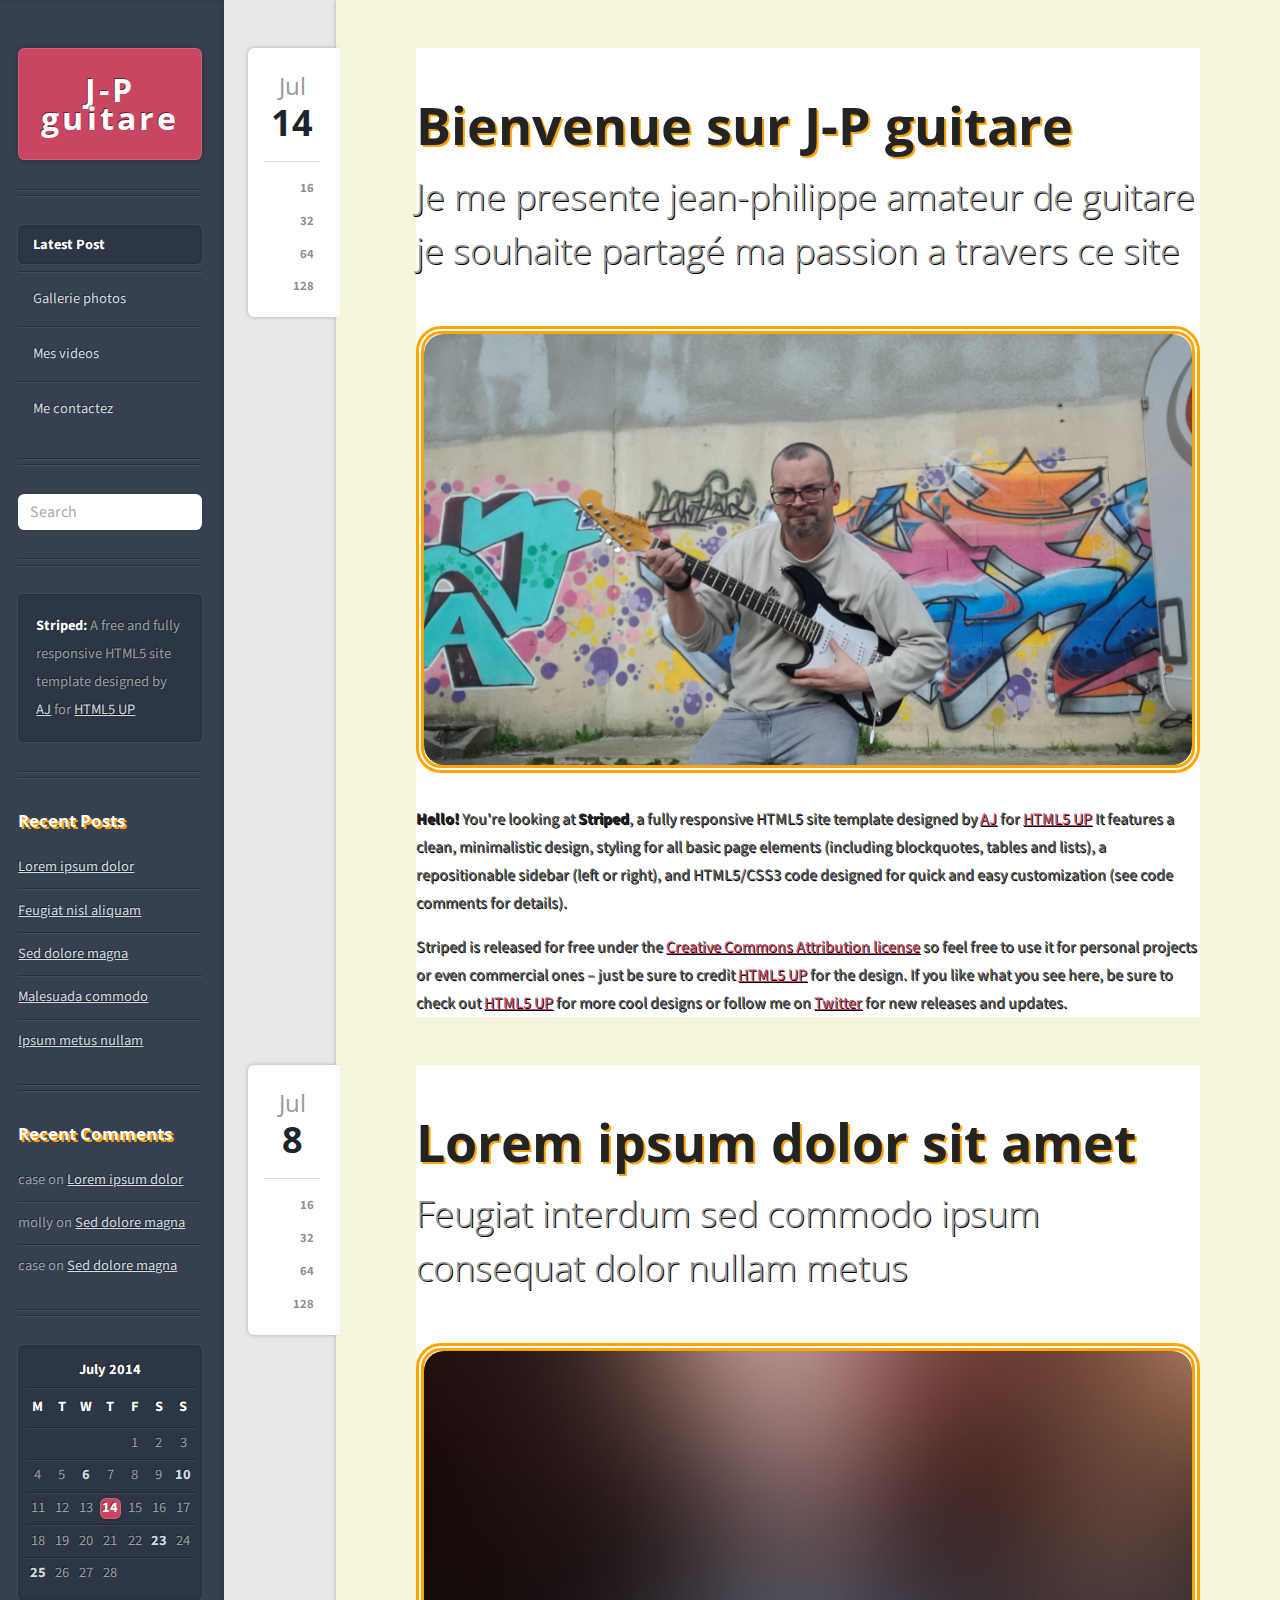
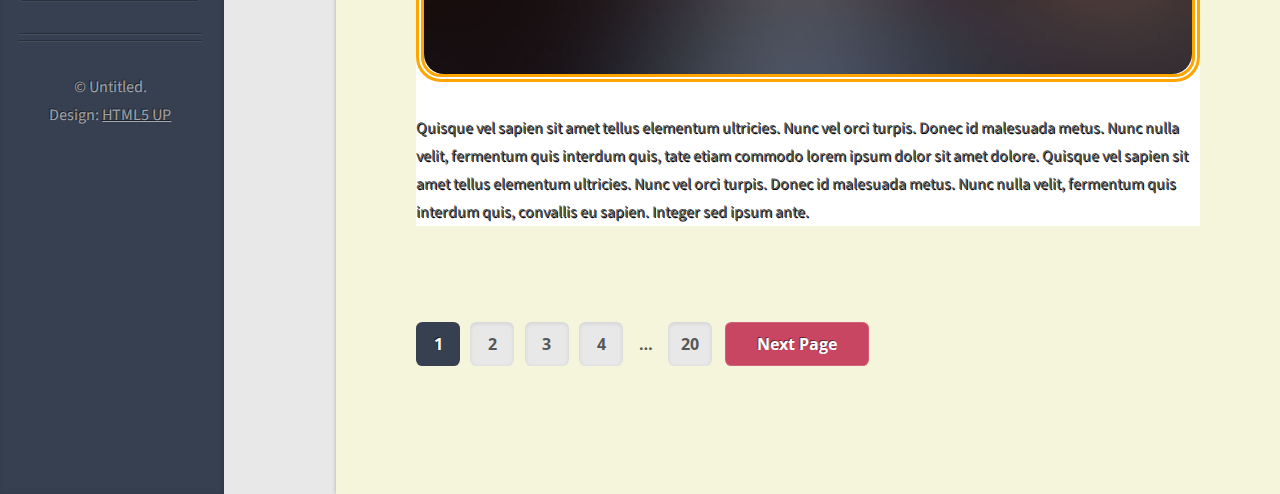
==== index.html @ c9037656 "Add files via upload" ====
<!DOCTYPE HTML>
<!--
	Striped by HTML5 UP
	html5up.net | @ajlkn
	Free for personal and commercial use under the CCA 3.0 license (html5up.net/license)
-->
<html>
	<head>
		<title>-acceuil- J-P guitare</title>
		<meta charset="utf-8" />
		<meta name="viewport" content="width=device-width, initial-scale=1, user-scalable=no" />
		<link rel="stylesheet" href="index_assets_css_main.css" />
	</head>
	<body class="is-preload">

		<!-- Content -->
			<div id="content">
				<div class="inner">

					<!-- Post -->
						<article class="box post post-excerpt">
							<header>
								<!--
									Note: Titles and subtitles will wrap automatically when necessary, so don't worry
									if they get too long. You can also remove the <p> entirely if you don't
									need a subtitle.
								-->
								<h2><a href="#">Bienvenue sur J-P guitare</a></h2>
								<p>Je me presente jean-philippe amateur de guitare<br> je souhaite partagé ma passion a travers ce site</p>
							</header>
							<div class="info">
								<!--
									Note: The date should be formatted exactly as it's shown below. In particular, the
									"least significant" characters of the month should be encapsulated in a <span>
									element to denote what gets dropped in 1200px mode (eg. the "uary" in "January").
									Oh, and if you don't need a date for a particular page or post you can simply delete
									the entire "date" element.

								-->
								<span class="date"><span class="month">Jul<span>y</span></span> <span class="day">14</span><span class="year">, 2014</span></span>
								<!--
									Note: You can change the number of list items in "stats" to whatever you want.
								-->
								<ul class="stats">
									<li><a href="#" class="icon fa-comment">16</a></li>
									<li><a href="#" class="icon fa-heart">32</a></li>
									<li><a href="#" class="icon brands fa-twitter">64</a></li>
									<li><a href="#" class="icon brands fa-facebook-f">128</a></li>
								</ul>
							</div>
							<a href="#" class="image featured"><img src="index_images_pic01.jpg" alt="" /></a>
							<p>
								<strong>Hello!</strong> You're looking at <strong>Striped</strong>, a fully responsive HTML5 site template designed by <a href="http://twitter.com/ajlkn">AJ</a>
								for <a href="http://html5up.net">HTML5 UP</a> It features a clean, minimalistic design, styling for all basic page elements (including blockquotes, tables and lists), a
								repositionable sidebar (left or right), and HTML5/CSS3 code designed for quick and easy customization (see code comments for details).
							</p>
							<p>
								Striped is released for free under the <a href="http://html5up.net/license">Creative Commons Attribution license</a> so feel free to use it for personal projects
								or even commercial ones &ndash; just be sure to credit <a href="http://html5up.net">HTML5 UP</a> for the design. If you like what you see here, be sure to check out
								<a href="http://html5up.net">HTML5 UP</a> for more cool designs or follow me on <a href="http://twitter.com/ajlkn">Twitter</a> for new releases and updates.
							</p>
						</article>

					<!-- Post -->
						<article class="box post post-excerpt">
							<header>
								<h2><a href="#">Lorem ipsum dolor sit amet</a></h2>
								<p>Feugiat interdum sed commodo ipsum consequat dolor nullam metus</p>
							</header>
							<div class="info">
								<span class="date"><span class="month">Jul<span>y</span></span> <span class="day">8</span><span class="year">, 2014</span></span>
								<ul class="stats">
									<li><a href="#" class="icon fa-comment">16</a></li>
									<li><a href="#" class="icon fa-heart">32</a></li>
									<li><a href="#" class="icon brands fa-twitter">64</a></li>
									<li><a href="#" class="icon brands fa-facebook-f">128</a></li>
								</ul>
							</div>
							<a href="#" class="image featured"><img src="index_images_pic02.jpg" alt="" /></a>
							<p>
								Quisque vel sapien sit amet tellus elementum ultricies. Nunc vel orci turpis. Donec id malesuada metus.
								Nunc nulla velit, fermentum quis interdum quis, tate etiam commodo lorem ipsum dolor sit amet dolore.
								Quisque vel sapien sit amet tellus elementum ultricies. Nunc vel orci turpis. Donec id malesuada metus.
								Nunc nulla velit, fermentum quis interdum quis, convallis eu sapien. Integer sed ipsum ante.
							</p>
						</article>

					<!-- Pagination -->
						<div class="pagination">
							<!--<a href="#" class="button previous">Previous Page</a>-->
							<div class="pages">
								<a href="#" class="active">1</a>
								<a href="#">2</a>
								<a href="#">3</a>
								<a href="#">4</a>
								<span>&hellip;</span>
								<a href="#">20</a>
							</div>
							<a href="#" class="button next">Next Page</a>
						</div>

				</div>
			</div>

		<!-- Sidebar -->
			<div id="sidebar">

				<!-- Logo -->
					<h1 id="logo"><a href="#">J-P guitare</a></h1>

				<!-- Nav -->
					<nav id="nav">
						<ul>
							<li class="current"><a href="#">Latest Post</a></li>
							<li><a href="gallerie.html">Gallerie photos</a></li>
							<li><a href="#">Mes videos</a></li>
							<li><a href="#">Me contactez</a></li>
						</ul>
					</nav>

				<!-- Search -->
					<section class="box search">
						<form method="post" action="#">
							<input type="text" class="text" name="search" placeholder="Search" />
						</form>
					</section>

				<!-- Text -->
					<section class="box text-style1">
						<div class="inner">
							<p>
								<strong>Striped:</strong> A free and fully responsive HTML5 site
								template designed by <a href="http://twitter.com/ajlkn">AJ</a> for <a href="http://html5up.net/">HTML5 UP</a>
							</p>
						</div>
					</section>

				<!-- Recent Posts -->
					<section class="box recent-posts">
						<header>
							<h2>Recent Posts</h2>
						</header>
						<ul>
							<li><a href="#">Lorem ipsum dolor</a></li>
							<li><a href="#">Feugiat nisl aliquam</a></li>
							<li><a href="#">Sed dolore magna</a></li>
							<li><a href="#">Malesuada commodo</a></li>
							<li><a href="#">Ipsum metus nullam</a></li>
						</ul>
					</section>

				<!-- Recent Comments -->
					<section class="box recent-comments">
						<header>
							<h2>Recent Comments</h2>
						</header>
						<ul>
							<li>case on <a href="#">Lorem ipsum dolor</a></li>
							<li>molly on <a href="#">Sed dolore magna</a></li>
							<li>case on <a href="#">Sed dolore magna</a></li>
						</ul>
					</section>

				<!-- Calendar -->
					<section class="box calendar">
						<div class="inner">
							<table>
								<caption>July 2014</caption>
								<thead>
									<tr>
										<th scope="col" title="Monday">M</th>
										<th scope="col" title="Tuesday">T</th>
										<th scope="col" title="Wednesday">W</th>
										<th scope="col" title="Thursday">T</th>
										<th scope="col" title="Friday">F</th>
										<th scope="col" title="Saturday">S</th>
										<th scope="col" title="Sunday">S</th>
									</tr>
								</thead>
								<tbody>
									<tr>
										<td colspan="4" class="pad"><span>&nbsp;</span></td>
										<td><span>1</span></td>
										<td><span>2</span></td>
										<td><span>3</span></td>
									</tr>
									<tr>
										<td><span>4</span></td>
										<td><span>5</span></td>
										<td><a href="#">6</a></td>
										<td><span>7</span></td>
										<td><span>8</span></td>
										<td><span>9</span></td>
										<td><a href="#">10</a></td>
									</tr>
									<tr>
										<td><span>11</span></td>
										<td><span>12</span></td>
										<td><span>13</span></td>
										<td class="today"><a href="#">14</a></td>
										<td><span>15</span></td>
										<td><span>16</span></td>
										<td><span>17</span></td>
									</tr>
									<tr>
										<td><span>18</span></td>
										<td><span>19</span></td>
										<td><span>20</span></td>
										<td><span>21</span></td>
										<td><span>22</span></td>
										<td><a href="#">23</a></td>
										<td><span>24</span></td>
									</tr>
									<tr>
										<td><a href="#">25</a></td>
										<td><span>26</span></td>
										<td><span>27</span></td>
										<td><span>28</span></td>
										<td class="pad" colspan="3"><span>&nbsp;</span></td>
									</tr>
								</tbody>
							</table>
						</div>
					</section>

				<!-- Copyright -->
					<ul id="copyright">
						<li>&copy; Untitled.</li><li>Design: <a href="http://html5up.net">HTML5 UP</a></li>
					</ul>

			</div>

		<!-- Scripts -->
			<script src="index_assets_js_jquery.min.js"></script>
			<script src="index_assets_js_browser.min.js"></script>
			<script src="index_assets_js_breakpoints.min.js"></script>
			<script src="index_assets_js_util.js"></script>
			<script src="index_assets_js_main.js"></script>

	</body>
</html>
---- index_assets_css_main.css ----
@import url("fontawesome-all.min.css");
@import url("https://fonts.googleapis.com/css?family=Source+Sans+Pro:400,400italic,700|Open+Sans+Condensed:300,700");

/*
	Striped by HTML5 UP
	html5up.net | @ajlkn
	Free for personal and commercial use under the CCA 3.0 license (html5up.net/license)
*/

html, body, div, span, applet, object,
iframe, h1, h2, h3, h4, h5, h6, p, blockquote,
pre, a, abbr, acronym, address, big, cite,
code, del, dfn, em, img, ins, kbd, q, s, samp,
small, strike, strong, sub, sup, tt, var, b,
u, i, center, dl, dt, dd, ol, ul, li, fieldset,
form, label, legend, table, caption, tbody,
tfoot, thead, tr, th, td, article, aside,
canvas, details, embed, figure, figcaption,
footer, header, hgroup, menu, nav, output, ruby,
section, summary, time, mark, audio, video {
	margin: 0;
	padding: 0;
	border: 0;
	font-size: 100%;
	font: inherit;
	vertical-align: baseline;}

article, aside, details, figcaption, figure,
footer, header, hgroup, menu, nav, section {
	display: block;}

body {
	line-height: 1;
}

ol, ul {
	list-style: none;
}

blockquote, q {
	quotes: none;
}

	blockquote:before, blockquote:after, q:before, q:after {
		content: '';
		content: none;
	}

table {
	border-collapse: collapse;
	border-spacing: 0;
}

body {
	-webkit-text-size-adjust: none;
}

mark {
	background-color: transparent;
	color: inherit;
}

input::-moz-focus-inner {
	border: 0;
	padding: 0;
}

input, select, textarea {
	-moz-appearance: none;
	-webkit-appearance: none;
	-ms-appearance: none;
	appearance: none;
}

/* Basic */

	html {
		box-sizing: border-box;
	}

	*, *:before, *:after {
		box-sizing: inherit;
	}

	body {
		background-color: #e8e8e8;
		background-image: url("images/bg02.png");
		display: -moz-flex;
		display: -webkit-flex;
		display: -ms-flex;
		display: flex;
	}

		body.is-preload *, body.is-preload *:before, body.is-preload *:after {
			-moz-animation: none !important;
			-webkit-animation: none !important;
			-ms-animation: none !important;
			animation: none !important;
			-moz-transition: none !important;
			-webkit-transition: none !important;
			-ms-transition: none !important;
			transition: none !important;
		}

	body, input, textarea, select {
		font-family: 'Source Sans Pro', sans-serif;
		font-weight: 400;
		color: #565656;
	}

	a {
		color: #c94663;
	}

	strong, b {
		font-weight: 700;
		color: #232323;
	}

	h2, h3, h4, h5, h6 {
		font-family: 'Open Sans Condensed', sans-serif;
		font-weight: 700;
		color: #232323;
		text-shadow: 2px 2px 0 orange;
	}

	h2 a, h4 a, h5 a, h6 a {
		text-decoration: none;
		color: inherit;
	}

	blockquote {
		border-left: solid 5px #ddd;
		padding: 1em 0 1em 2em;
		font-style: italic;
	}

	em, i {
		font-style: italic;
	}

	hr {
		border: 0;
		border-top: solid 1px #ddd;
		padding: 1.5em 0 0 0;
		margin: 1.75em 0 0 0;
	}

	sub {
		position: relative;
		top: 0.5em;
		font-size: 0.8em;
	}

	sup {
		position: relative;
		top: -0.5em;
		font-size: 0.8em;
	}

	br.clear {
		clear: both;
	}

	p, ul, ol, dl {
		margin-bottom: 1em;
	}

/* Row */

	.row {
		display: flex;
		flex-wrap: wrap;
		box-sizing: border-box;
		align-items: stretch;
	}

		.row > * {
			box-sizing: border-box;
		}

		.row.gtr-uniform > * > :last-child {
			margin-bottom: 0;
		}

		.row.aln-left {
			justify-content: flex-start;
		}

		.row.aln-center {
			justify-content: center;
		}

		.row.aln-right {
			justify-content: flex-end;
		}

		.row.aln-top {
			align-items: flex-start;
		}

		.row.aln-middle {
			align-items: center;
		}

		.row.aln-bottom {
			align-items: flex-end;
		}

		.row > .imp {
			order: -1;
		}

		.row > .col-1 {
			width: 8.33333%;
		}

		.row > .off-1 {
			margin-left: 8.33333%;
		}

		.row > .col-2 {
			width: 16.66667%;
		}

		.row > .off-2 {
			margin-left: 16.66667%;
		}

		.row > .col-3 {
			width: 25%;
		}

		.row > .off-3 {
			margin-left: 25%;
		}

		.row > .col-4 {
			width: 33.33333%;
		}

		.row > .off-4 {
			margin-left: 33.33333%;
		}

		.row > .col-5 {
			width: 41.66667%;
		}

		.row > .off-5 {
			margin-left: 41.66667%;
		}

		.row > .col-6 {
			width: 50%;
		}

		.row > .off-6 {
			margin-left: 50%;
		}

		.row > .col-7 {
			width: 58.33333%;
		}

		.row > .off-7 {
			margin-left: 58.33333%;
		}

		.row > .col-8 {
			width: 66.66667%;
		}

		.row > .off-8 {
			margin-left: 66.66667%;
		}

		.row > .col-9 {
			width: 75%;
		}

		.row > .off-9 {
			margin-left: 75%;
		}

		.row > .col-10 {
			width: 83.33333%;
		}

		.row > .off-10 {
			margin-left: 83.33333%;
		}

		.row > .col-11 {
			width: 91.66667%;
		}

		.row > .off-11 {
			margin-left: 91.66667%;
		}

		.row > .col-12 {
			width: 100%;
		}

		.row > .off-12 {
			margin-left: 100%;
		}

		.row.gtr-0 {
			margin-top: 0px;
			margin-left: 0px;
		}

			.row.gtr-0 > * {
				padding: 0px 0 0 0px;
			}

			.row.gtr-0.gtr-uniform {
				margin-top: 0px;
			}

				.row.gtr-0.gtr-uniform > * {
					padding-top: 0px;
				}

		.row.gtr-25 {
			margin-top: -12.5px;
			margin-left: -12.5px;
		}

			.row.gtr-25 > * {
				padding: 12.5px 0 0 12.5px;
			}

			.row.gtr-25.gtr-uniform {
				margin-top: -12.5px;
			}

				.row.gtr-25.gtr-uniform > * {
					padding-top: 12.5px;
				}

		.row.gtr-50 {
			margin-top: -25px;
			margin-left: -25px;
		}

			.row.gtr-50 > * {
				padding: 25px 0 0 25px;
			}

			.row.gtr-50.gtr-uniform {
				margin-top: -25px;
			}

				.row.gtr-50.gtr-uniform > * {
					padding-top: 25px;
				}

		.row {
			margin-top: -50px;
			margin-left: -50px;
		}

			.row > * {
				padding: 50px 0 0 50px;
			}

			.row.gtr-uniform {
				margin-top: -50px;
			}

				.row.gtr-uniform > * {
					padding-top: 50px;
				}

		.row.gtr-150 {
			margin-top: -75px;
			margin-left: -75px;
		}

			.row.gtr-150 > * {
				padding: 75px 0 0 75px;
			}

			.row.gtr-150.gtr-uniform {
				margin-top: -75px;
			}

				.row.gtr-150.gtr-uniform > * {
					padding-top: 75px;
				}

		.row.gtr-200 {
			margin-top: -100px;
			margin-left: -100px;
		}

			.row.gtr-200 > * {
				padding: 100px 0 0 100px;
			}

			.row.gtr-200.gtr-uniform {
				margin-top: -100px;
			}

				.row.gtr-200.gtr-uniform > * {
					padding-top: 100px;
				}

		@media screen and (min-width: 737px) {

			.row {
				display: flex;
				flex-wrap: wrap;
				box-sizing: border-box;
				align-items: stretch;
			}

				.row > * {
					box-sizing: border-box;
				}

				.row.gtr-uniform > * > :last-child {
					margin-bottom: 0;
				}

				.row.aln-left {
					justify-content: flex-start;
				}

				.row.aln-center {
					justify-content: center;
				}

				.row.aln-right {
					justify-content: flex-end;
				}

				.row.aln-top {
					align-items: flex-start;
				}

				.row.aln-middle {
					align-items: center;
				}

				.row.aln-bottom {
					align-items: flex-end;
				}

				.row > .imp-desktop {
					order: -1;
				}

				.row > .col-1-desktop {
					width: 8.33333%;
				}

				.row > .off-1-desktop {
					margin-left: 8.33333%;
				}

				.row > .col-2-desktop {
					width: 16.66667%;
				}

				.row > .off-2-desktop {
					margin-left: 16.66667%;
				}

				.row > .col-3-desktop {
					width: 25%;
				}

				.row > .off-3-desktop {
					margin-left: 25%;
				}

				.row > .col-4-desktop {
					width: 33.33333%;
				}

				.row > .off-4-desktop {
					margin-left: 33.33333%;
				}

				.row > .col-5-desktop {
					width: 41.66667%;
				}

				.row > .off-5-desktop {
					margin-left: 41.66667%;
				}

				.row > .col-6-desktop {
					width: 50%;
				}

				.row > .off-6-desktop {
					margin-left: 50%;
				}

				.row > .col-7-desktop {
					width: 58.33333%;
				}

				.row > .off-7-desktop {
					margin-left: 58.33333%;
				}

				.row > .col-8-desktop {
					width: 66.66667%;
				}

				.row > .off-8-desktop {
					margin-left: 66.66667%;
				}

				.row > .col-9-desktop {
					width: 75%;
				}

				.row > .off-9-desktop {
					margin-left: 75%;
				}

				.row > .col-10-desktop {
					width: 83.33333%;
				}

				.row > .off-10-desktop {
					margin-left: 83.33333%;
				}

				.row > .col-11-desktop {
					width: 91.66667%;
				}

				.row > .off-11-desktop {
					margin-left: 91.66667%;
				}

				.row > .col-12-desktop {
					width: 100%;
				}

				.row > .off-12-desktop {
					margin-left: 100%;
				}

				.row.gtr-0 {
					margin-top: 0px;
					margin-left: 0px;
				}

					.row.gtr-0 > * {
						padding: 0px 0 0 0px;
					}

					.row.gtr-0.gtr-uniform {
						margin-top: 0px;
					}

						.row.gtr-0.gtr-uniform > * {
							padding-top: 0px;
						}

				.row.gtr-25 {
					margin-top: -12.5px;
					margin-left: -12.5px;
				}

					.row.gtr-25 > * {
						padding: 12.5px 0 0 12.5px;
					}

					.row.gtr-25.gtr-uniform {
						margin-top: -12.5px;
					}

						.row.gtr-25.gtr-uniform > * {
							padding-top: 12.5px;
						}

				.row.gtr-50 {
					margin-top: -25px;
					margin-left: -25px;
				}

					.row.gtr-50 > * {
						padding: 25px 0 0 25px;
					}

					.row.gtr-50.gtr-uniform {
						margin-top: -25px;
					}

						.row.gtr-50.gtr-uniform > * {
							padding-top: 25px;
						}

				.row {
					margin-top: -50px;
					margin-left: -50px;
				}

					.row > * {
						padding: 50px 0 0 50px;
					}

					.row.gtr-uniform {
						margin-top: -50px;
					}

						.row.gtr-uniform > * {
							padding-top: 50px;
						}

				.row.gtr-150 {
					margin-top: -75px;
					margin-left: -75px;
				}

					.row.gtr-150 > * {
						padding: 75px 0 0 75px;
					}

					.row.gtr-150.gtr-uniform {
						margin-top: -75px;
					}

						.row.gtr-150.gtr-uniform > * {
							padding-top: 75px;
						}

				.row.gtr-200 {
					margin-top: -100px;
					margin-left: -100px;
				}

					.row.gtr-200 > * {
						padding: 100px 0 0 100px;
					}

					.row.gtr-200.gtr-uniform {
						margin-top: -100px;
					}

						.row.gtr-200.gtr-uniform > * {
							padding-top: 100px;
						}

		}

		@media screen and (min-width: 1201px) {

			.row {
				display: flex;
				flex-wrap: wrap;
				box-sizing: border-box;
				align-items: stretch;
			}

				.row > * {
					box-sizing: border-box;
				}

				.row.gtr-uniform > * > :last-child {
					margin-bottom: 0;
				}

				.row.aln-left {
					justify-content: flex-start;
				}

				.row.aln-center {
					justify-content: center;
				}

				.row.aln-right {
					justify-content: flex-end;
				}

				.row.aln-top {
					align-items: flex-start;
				}

				.row.aln-middle {
					align-items: center;
				}

				.row.aln-bottom {
					align-items: flex-end;
				}

				.row > .imp-wide {
					order: -1;
				}

				.row > .col-1-wide {
					width: 8.33333%;
				}

				.row > .off-1-wide {
					margin-left: 8.33333%;
				}

				.row > .col-2-wide {
					width: 16.66667%;
				}

				.row > .off-2-wide {
					margin-left: 16.66667%;
				}

				.row > .col-3-wide {
					width: 25%;
				}

				.row > .off-3-wide {
					margin-left: 25%;
				}

				.row > .col-4-wide {
					width: 33.33333%;
				}

				.row > .off-4-wide {
					margin-left: 33.33333%;
				}

				.row > .col-5-wide {
					width: 41.66667%;
				}

				.row > .off-5-wide {
					margin-left: 41.66667%;
				}

				.row > .col-6-wide {
					width: 50%;
				}

				.row > .off-6-wide {
					margin-left: 50%;
				}

				.row > .col-7-wide {
					width: 58.33333%;
				}

				.row > .off-7-wide {
					margin-left: 58.33333%;
				}

				.row > .col-8-wide {
					width: 66.66667%;
				}

				.row > .off-8-wide {
					margin-left: 66.66667%;
				}

				.row > .col-9-wide {
					width: 75%;
				}

				.row > .off-9-wide {
					margin-left: 75%;
				}

				.row > .col-10-wide {
					width: 83.33333%;
				}

				.row > .off-10-wide {
					margin-left: 83.33333%;
				}

				.row > .col-11-wide {
					width: 91.66667%;
				}

				.row > .off-11-wide {
					margin-left: 91.66667%;
				}

				.row > .col-12-wide {
					width: 100%;
				}

				.row > .off-12-wide {
					margin-left: 100%;
				}

				.row.gtr-0 {
					margin-top: 0px;
					margin-left: 0px;
				}

					.row.gtr-0 > * {
						padding: 0px 0 0 0px;
					}

					.row.gtr-0.gtr-uniform {
						margin-top: 0px;
					}

						.row.gtr-0.gtr-uniform > * {
							padding-top: 0px;
						}

				.row.gtr-25 {
					margin-top: -12.5px;
					margin-left: -12.5px;
				}

					.row.gtr-25 > * {
						padding: 12.5px 0 0 12.5px;
					}

					.row.gtr-25.gtr-uniform {
						margin-top: -12.5px;
					}

						.row.gtr-25.gtr-uniform > * {
							padding-top: 12.5px;
						}

				.row.gtr-50 {
					margin-top: -25px;
					margin-left: -25px;
				}

					.row.gtr-50 > * {
						padding: 25px 0 0 25px;
					}

					.row.gtr-50.gtr-uniform {
						margin-top: -25px;
					}

						.row.gtr-50.gtr-uniform > * {
							padding-top: 25px;
						}

				.row {
					margin-top: -50px;
					margin-left: -50px;
				}

					.row > * {
						padding: 50px 0 0 50px;
					}

					.row.gtr-uniform {
						margin-top: -50px;
					}

						.row.gtr-uniform > * {
							padding-top: 50px;
						}

				.row.gtr-150 {
					margin-top: -75px;
					margin-left: -75px;
				}

					.row.gtr-150 > * {
						padding: 75px 0 0 75px;
					}

					.row.gtr-150.gtr-uniform {
						margin-top: -75px;
					}

						.row.gtr-150.gtr-uniform > * {
							padding-top: 75px;
						}

				.row.gtr-200 {
					margin-top: -100px;
					margin-left: -100px;
				}

					.row.gtr-200 > * {
						padding: 100px 0 0 100px;
					}

					.row.gtr-200.gtr-uniform {
						margin-top: -100px;
					}

						.row.gtr-200.gtr-uniform > * {
							padding-top: 100px;
						}

		}

		@media screen and (min-width: 737px) and (max-width: 1200px) {

			.row {
				display: flex;
				flex-wrap: wrap;
				box-sizing: border-box;
				align-items: stretch;
			}

				.row > * {
					box-sizing: border-box;
				}

				.row.gtr-uniform > * > :last-child {
					margin-bottom: 0;
				}

				.row.aln-left {
					justify-content: flex-start;
				}

				.row.aln-center {
					justify-content: center;
				}

				.row.aln-right {
					justify-content: flex-end;
				}

				.row.aln-top {
					align-items: flex-start;
				}

				.row.aln-middle {
					align-items: center;
				}

				.row.aln-bottom {
					align-items: flex-end;
				}

				.row > .imp-narrow {
					order: -1;
				}

				.row > .col-1-narrow {
					width: 8.33333%;
				}

				.row > .off-1-narrow {
					margin-left: 8.33333%;
				}

				.row > .col-2-narrow {
					width: 16.66667%;
				}

				.row > .off-2-narrow {
					margin-left: 16.66667%;
				}

				.row > .col-3-narrow {
					width: 25%;
				}

				.row > .off-3-narrow {
					margin-left: 25%;
				}

				.row > .col-4-narrow {
					width: 33.33333%;
				}

				.row > .off-4-narrow {
					margin-left: 33.33333%;
				}

				.row > .col-5-narrow {
					width: 41.66667%;
				}

				.row > .off-5-narrow {
					margin-left: 41.66667%;
				}

				.row > .col-6-narrow {
					width: 50%;
				}

				.row > .off-6-narrow {
					margin-left: 50%;
				}

				.row > .col-7-narrow {
					width: 58.33333%;
				}

				.row > .off-7-narrow {
					margin-left: 58.33333%;
				}

				.row > .col-8-narrow {
					width: 66.66667%;
				}

				.row > .off-8-narrow {
					margin-left: 66.66667%;
				}

				.row > .col-9-narrow {
					width: 75%;
				}

				.row > .off-9-narrow {
					margin-left: 75%;
				}

				.row > .col-10-narrow {
					width: 83.33333%;
				}

				.row > .off-10-narrow {
					margin-left: 83.33333%;
				}

				.row > .col-11-narrow {
					width: 91.66667%;
				}

				.row > .off-11-narrow {
					margin-left: 91.66667%;
				}

				.row > .col-12-narrow {
					width: 100%;
				}

				.row > .off-12-narrow {
					margin-left: 100%;
				}

				.row.gtr-0 {
					margin-top: 0px;
					margin-left: 0px;
				}

					.row.gtr-0 > * {
						padding: 0px 0 0 0px;
					}

					.row.gtr-0.gtr-uniform {
						margin-top: 0px;
					}

						.row.gtr-0.gtr-uniform > * {
							padding-top: 0px;
						}

				.row.gtr-25 {
					margin-top: -12.5px;
					margin-left: -12.5px;
				}

					.row.gtr-25 > * {
						padding: 12.5px 0 0 12.5px;
					}

					.row.gtr-25.gtr-uniform {
						margin-top: -12.5px;
					}

						.row.gtr-25.gtr-uniform > * {
							padding-top: 12.5px;
						}

				.row.gtr-50 {
					margin-top: -25px;
					margin-left: -25px;
				}

					.row.gtr-50 > * {
						padding: 25px 0 0 25px;
					}

					.row.gtr-50.gtr-uniform {
						margin-top: -25px;
					}

						.row.gtr-50.gtr-uniform > * {
							padding-top: 25px;
						}

				.row {
					margin-top: -50px;
					margin-left: -50px;
				}

					.row > * {
						padding: 50px 0 0 50px;
					}

					.row.gtr-uniform {
						margin-top: -50px;
					}

						.row.gtr-uniform > * {
							padding-top: 50px;
						}

				.row.gtr-150 {
					margin-top: -75px;
					margin-left: -75px;
				}

					.row.gtr-150 > * {
						padding: 75px 0 0 75px;
					}

					.row.gtr-150.gtr-uniform {
						margin-top: -75px;
					}

						.row.gtr-150.gtr-uniform > * {
							padding-top: 75px;
						}

				.row.gtr-200 {
					margin-top: -100px;
					margin-left: -100px;
				}

					.row.gtr-200 > * {
						padding: 100px 0 0 100px;
					}

					.row.gtr-200.gtr-uniform {
						margin-top: -100px;
					}

						.row.gtr-200.gtr-uniform > * {
							padding-top: 100px;
						}

		}

		@media screen and (min-width: 737px) and (max-width: 1000px) {

			.row {
				display: flex;
				flex-wrap: wrap;
				box-sizing: border-box;
				align-items: stretch;
			}

				.row > * {
					box-sizing: border-box;
				}

				.row.gtr-uniform > * > :last-child {
					margin-bottom: 0;
				}

				.row.aln-left {
					justify-content: flex-start;
				}

				.row.aln-center {
					justify-content: center;
				}

				.row.aln-right {
					justify-content: flex-end;
				}

				.row.aln-top {
					align-items: flex-start;
				}

				.row.aln-middle {
					align-items: center;
				}

				.row.aln-bottom {
					align-items: flex-end;
				}

				.row > .imp-narrower {
					order: -1;
				}

				.row > .col-1-narrower {
					width: 8.33333%;
				}

				.row > .off-1-narrower {
					margin-left: 8.33333%;
				}

				.row > .col-2-narrower {
					width: 16.66667%;
				}

				.row > .off-2-narrower {
					margin-left: 16.66667%;
				}

				.row > .col-3-narrower {
					width: 25%;
				}

				.row > .off-3-narrower {
					margin-left: 25%;
				}

				.row > .col-4-narrower {
					width: 33.33333%;
				}

				.row > .off-4-narrower {
					margin-left: 33.33333%;
				}

				.row > .col-5-narrower {
					width: 41.66667%;
				}

				.row > .off-5-narrower {
					margin-left: 41.66667%;
				}

				.row > .col-6-narrower {
					width: 50%;
				}

				.row > .off-6-narrower {
					margin-left: 50%;
				}

				.row > .col-7-narrower {
					width: 58.33333%;
				}

				.row > .off-7-narrower {
					margin-left: 58.33333%;
				}

				.row > .col-8-narrower {
					width: 66.66667%;
				}

				.row > .off-8-narrower {
					margin-left: 66.66667%;
				}

				.row > .col-9-narrower {
					width: 75%;
				}

				.row > .off-9-narrower {
					margin-left: 75%;
				}

				.row > .col-10-narrower {
					width: 83.33333%;
				}

				.row > .off-10-narrower {
					margin-left: 83.33333%;
				}

				.row > .col-11-narrower {
					width: 91.66667%;
				}

				.row > .off-11-narrower {
					margin-left: 91.66667%;
				}

				.row > .col-12-narrower {
					width: 100%;
				}

				.row > .off-12-narrower {
					margin-left: 100%;
				}

				.row.gtr-0 {
					margin-top: 0px;
					margin-left: 0px;
				}

					.row.gtr-0 > * {
						padding: 0px 0 0 0px;
					}

					.row.gtr-0.gtr-uniform {
						margin-top: 0px;
					}

						.row.gtr-0.gtr-uniform > * {
							padding-top: 0px;
						}

				.row.gtr-25 {
					margin-top: -12.5px;
					margin-left: -12.5px;
				}

					.row.gtr-25 > * {
						padding: 12.5px 0 0 12.5px;
					}

					.row.gtr-25.gtr-uniform {
						margin-top: -12.5px;
					}

						.row.gtr-25.gtr-uniform > * {
							padding-top: 12.5px;
						}

				.row.gtr-50 {
					margin-top: -25px;
					margin-left: -25px;
				}

					.row.gtr-50 > * {
						padding: 25px 0 0 25px;
					}

					.row.gtr-50.gtr-uniform {
						margin-top: -25px;
					}

						.row.gtr-50.gtr-uniform > * {
							padding-top: 25px;
						}

				.row {
					margin-top: -50px;
					margin-left: -50px;
				}

					.row > * {
						padding: 50px 0 0 50px;
					}

					.row.gtr-uniform {
						margin-top: -50px;
					}

						.row.gtr-uniform > * {
							padding-top: 50px;
						}

				.row.gtr-150 {
					margin-top: -75px;
					margin-left: -75px;
				}

					.row.gtr-150 > * {
						padding: 75px 0 0 75px;
					}

					.row.gtr-150.gtr-uniform {
						margin-top: -75px;
					}

						.row.gtr-150.gtr-uniform > * {
							padding-top: 75px;
						}

				.row.gtr-200 {
					margin-top: -100px;
					margin-left: -100px;
				}

					.row.gtr-200 > * {
						padding: 100px 0 0 100px;
					}

					.row.gtr-200.gtr-uniform {
						margin-top: -100px;
					}

						.row.gtr-200.gtr-uniform > * {
							padding-top: 100px;
						}

		}

		@media screen and (max-width: 736px) {

			.row {
				display: flex;
				flex-wrap: wrap;
				box-sizing: border-box;
				align-items: stretch;
			}

				.row > * {
					box-sizing: border-box;
				}

				.row.gtr-uniform > * > :last-child {
					margin-bottom: 0;
				}

				.row.aln-left {
					justify-content: flex-start;
				}

				.row.aln-center {
					justify-content: center;
				}

				.row.aln-right {
					justify-content: flex-end;
				}

				.row.aln-top {
					align-items: flex-start;
				}

				.row.aln-middle {
					align-items: center;
				}

				.row.aln-bottom {
					align-items: flex-end;
				}

				.row > .imp-mobile {
					order: -1;
				}

				.row > .col-1-mobile {
					width: 8.33333%;
				}

				.row > .off-1-mobile {
					margin-left: 8.33333%;
				}

				.row > .col-2-mobile {
					width: 16.66667%;
				}

				.row > .off-2-mobile {
					margin-left: 16.66667%;
				}

				.row > .col-3-mobile {
					width: 25%;
				}

				.row > .off-3-mobile {
					margin-left: 25%;
				}

				.row > .col-4-mobile {
					width: 33.33333%;
				}

				.row > .off-4-mobile {
					margin-left: 33.33333%;
				}

				.row > .col-5-mobile {
					width: 41.66667%;
				}

				.row > .off-5-mobile {
					margin-left: 41.66667%;
				}

				.row > .col-6-mobile {
					width: 50%;
				}

				.row > .off-6-mobile {
					margin-left: 50%;
				}

				.row > .col-7-mobile {
					width: 58.33333%;
				}

				.row > .off-7-mobile {
					margin-left: 58.33333%;
				}

				.row > .col-8-mobile {
					width: 66.66667%;
				}

				.row > .off-8-mobile {
					margin-left: 66.66667%;
				}

				.row > .col-9-mobile {
					width: 75%;
				}

				.row > .off-9-mobile {
					margin-left: 75%;
				}

				.row > .col-10-mobile {
					width: 83.33333%;
				}

				.row > .off-10-mobile {
					margin-left: 83.33333%;
				}

				.row > .col-11-mobile {
					width: 91.66667%;
				}

				.row > .off-11-mobile {
					margin-left: 91.66667%;
				}

				.row > .col-12-mobile {
					width: 100%;
				}

				.row > .off-12-mobile {
					margin-left: 100%;
				}

				.row.gtr-0 {
					margin-top: 0px;
					margin-left: 0px;
				}

					.row.gtr-0 > * {
						padding: 0px 0 0 0px;
					}

					.row.gtr-0.gtr-uniform {
						margin-top: 0px;
					}

						.row.gtr-0.gtr-uniform > * {
							padding-top: 0px;
						}

				.row.gtr-25 {
					margin-top: -12.5px;
					margin-left: -12.5px;
				}

					.row.gtr-25 > * {
						padding: 12.5px 0 0 12.5px;
					}

					.row.gtr-25.gtr-uniform {
						margin-top: -12.5px;
					}

						.row.gtr-25.gtr-uniform > * {
							padding-top: 12.5px;
						}

				.row.gtr-50 {
					margin-top: -25px;
					margin-left: -25px;
				}

					.row.gtr-50 > * {
						padding: 25px 0 0 25px;
					}

					.row.gtr-50.gtr-uniform {
						margin-top: -25px;
					}

						.row.gtr-50.gtr-uniform > * {
							padding-top: 25px;
						}

				.row {
					margin-top: -50px;
					margin-left: -50px;
				}

					.row > * {
						padding: 50px 0 0 50px;
					}

					.row.gtr-uniform {
						margin-top: -50px;
					}

						.row.gtr-uniform > * {
							padding-top: 50px;
						}

				.row.gtr-150 {
					margin-top: -75px;
					margin-left: -75px;
				}

					.row.gtr-150 > * {
						padding: 75px 0 0 75px;
					}

					.row.gtr-150.gtr-uniform {
						margin-top: -75px;
					}

						.row.gtr-150.gtr-uniform > * {
							padding-top: 75px;
						}

				.row.gtr-200 {
					margin-top: -100px;
					margin-left: -100px;
				}

					.row.gtr-200 > * {
						padding: 100px 0 0 100px;
					}

					.row.gtr-200.gtr-uniform {
						margin-top: -100px;
					}

						.row.gtr-200.gtr-uniform > * {
							padding-top: 100px;
						}

		}

/* Table */

	table {
		margin-bottom: 1em;
		width: 100%;
	}

		table tbody tr:nth-child(2n+2) {
			background: #f4f4f4;
		}

		table td {
			padding: 0.5em 1em 0.5em 1em;
		}

		table th {
			text-align: left;
			font-weight: 700;
			padding: 0.75em 1em 0.75em 1em;
		}

		table thead {
			border-bottom: solid 1px #ddd;
		}

		table tfoot {
			border-top: solid 1px #ddd;
			background: #eee;
		}

/* Form */

	form label {
		font-family: 'Open Sans Condensed', sans-serif;
		font-weight: 700;
		color: #232323;
		margin: 0 0 0.75em 0;
	}

	form input[type="text"],
	form input[type="email"],
	form input[type="password"],
	form select,
	form textarea {
		display: block;
		border-radius: 0.4em;
		-webkit-appearance: none;
		border: solid 1px #ddd;
		padding: 0.5em 0.75em;
		width: 100%;
		line-height: 1.25em;
	}

		form input[type="text"]:focus,
		form input[type="email"]:focus,
		form input[type="password"]:focus,
		form select:focus,
		form textarea:focus {
			box-shadow: 0px 0px 2px 2px #c94663;
		}

	form ::-webkit-input-placeholder {
		color: #aaa;
	}

	form :-moz-placeholder {
		color: #aaa;
	}

	form ::-moz-placeholder {
		color: #aaa;
	}

	form :-ms-input-placeholder {
		color: #aaa;
	}

/* Section/Article */

	header {
		margin: 0 0 2em 0;
	}

		header > p {
			font-family: 'Open Sans Condensed', sans-serif;
			font-weight: 300;
			display: block;
			margin-top: 1em;
			color: #999;
		}

	section, article {
		margin-bottom: 3em;
	}

		section > :last-child,
		section > .inner > :last-child, section:last-child, article > :last-child,
		article > .inner > :last-child, article:last-child {
			margin-bottom: 0;
		}

/* Image */

	.image {
		display: inline-block;
	}

		.image img {
			display: block;
			width: 100%;
			border-radius: 20px;
		}

		.image.fit {
			display: block;
			width: 100%;
		}

		.image.featured {
			display: block;
			width: 100%;
			margin: 0 0 2em 0;
			border: 8px double orange;
			border-radius: 25px;
		}

		.image.left {
			float: left;
			margin: 0 2em 2em 0;
		}

		.image.centered {
			display: block;
			margin: 0 0 2em 0;
		}

			.image.centered img {
				margin: 0 auto;
				width: auto;
			}

/* Button */

	input[type="button"],
	input[type="submit"],
	input[type="reset"],
	button,
	.button {
		cursor: pointer;
		background-color: #c94663;
		background-image: url("images/bg01.png");
		border-radius: 0.4em;
		text-align: center;
		box-shadow: inset 0px 0px 0px 1px rgba(255, 255, 255, 0.15);
		color: #fff;
		font-family: 'Open Sans Condensed', sans-serif;
		font-weight: 700;
		text-decoration: none;
		-moz-transition: background-color .25s ease-in-out, color .25s ease-in-out;
		-webkit-transition: background-color .25s ease-in-out, color .25s ease-in-out;
		-ms-transition: background-color .25s ease-in-out, color .25s ease-in-out;
		transition: background-color .25s ease-in-out, color .25s ease-in-out;
		text-shadow: -1px -1px 0px rgba(0, 0, 0, 0.5);
	}

		input[type="button"]:disabled, input[type="button"].disabled,
		input[type="submit"]:disabled,
		input[type="submit"].disabled,
		input[type="reset"]:disabled,
		input[type="reset"].disabled,
		button:disabled,
		button.disabled,
		.button:disabled,
		.button.disabled {
			opacity: 0.35;
			cursor: default;
		}

		input[type="button"]:hover,
		input[type="submit"]:hover,
		input[type="reset"]:hover,
		button:hover,
		.button:hover {
			background-color: #d95673;
		}

		input[type="button"]:active,
		input[type="submit"]:active,
		input[type="reset"]:active,
		button:active,
		.button:active {
			background-color: #b93653;
		}

		input[type="button"].alt,
		input[type="submit"].alt,
		input[type="reset"].alt,
		button.alt,
		.button.alt {
			background-color: #364050;
		}

			input[type="button"].alt:hover,
			input[type="submit"].alt:hover,
			input[type="reset"].alt:hover,
			button.alt:hover,
			.button.alt:hover {
				background-color: #465060;
			}

			input[type="button"].alt:active,
			input[type="submit"].alt:active,
			input[type="reset"].alt:active,
			button.alt:active,
			.button.alt:active {
				background-color: #263040;
			}

/* List */

	ul {
		list-style: disc;
		padding-left: 1em;
	}

		ul li {
			padding-left: 0.5em;
		}

	ol {
		list-style: decimal;
		padding-left: 1.25em;
	}

		ol li {
			padding-left: 0.25em;
		}

/* Pagination */

	.pagination .pages {
		display: inline-block;
		font-family: 'Open Sans Condensed', sans-serif;
		font-weight: 700;
	}

		.pagination .pages span {
			display: inline-block;
			width: 1.5em;
			text-align: center;
			margin: 0 0.4em 0 0;
		}

		.pagination .pages a {
			cursor: pointer;
			display: inline-block;
			text-align: center;
			text-decoration: none;
			color: inherit;
			background-color: #e8e8e8;
			background-image: url("images/bg02.png");
			color: #565656;
			margin: 0 0.4em 0 0;
			border-radius: 0.4em;
			-moz-transition: background-color .25s ease-in-out;
			-webkit-transition: background-color .25s ease-in-out;
			-ms-transition: background-color .25s ease-in-out;
			transition: background-color .25s ease-in-out;
			box-shadow: inset 0 0.075em 0.25em 0 rgba(0, 0, 0, 0.1);
		}

			.pagination .pages a:hover {
				background-color: #dadada;
			}

			.pagination .pages a.active {
				background-color: #364050;
				color: #fff;
				box-shadow: none;
				text-shadow: -1px -1px 0px rgba(0, 0, 0, 0.5);
			}

/* Box */

	.box.calendar .inner {
		position: relative;
		background-color: rgba(0, 0, 0, 0.15);
		border-radius: 0.4em;
		padding: 0.75em 0.5em 0.75em 0.5em;
		box-shadow: 0 0 0 1px rgba(255, 255, 255, 0.05), inset 0 0 0.25em 0 rgba(0, 0, 0, 0.25);
	}

	.box.calendar caption {
		font-weight: 700;
		color: #fff;
		margin: 0 0 0.25em 0;
	}

	.box.calendar tbody tr:nth-child(2n+2) {
		background: transparent;
	}

	.box.calendar table {
		margin: 0 auto;
	}

	.box.calendar td {
		cursor: default;
		padding: 0.35em 0 0.35em 0;
		border-top: solid 1px rgba(0, 0, 0, 0.25);
		box-shadow: inset 0px 1px 0px 0px rgba(255, 255, 255, 0.075);
		text-align: center;
	}

	.box.calendar th {
		cursor: default;
		padding: 0.35em 0 0.35em 0;
		border-top: solid 1px rgba(0, 0, 0, 0.25);
		box-shadow: inset 0px 1px 0px 0px rgba(255, 255, 255, 0.075);
		font-weight: 700;
		color: #fff;
		text-align: center;
	}

	.box.calendar td a, .box.calendar td span {
		display: block;
		margin: 0 auto;
		width: 1.5em;
		height: 1.5em;
		text-align: center;
		line-height: 1.4em;
		border-radius: 0.4em;
		-moz-transition: background-color .25s ease-in-out;
		-webkit-transition: background-color .25s ease-in-out;
		-ms-transition: background-color .25s ease-in-out;
		transition: background-color .25s ease-in-out;
		text-decoration: none;
	}

	.box.calendar td a {
		color: #fff;
		font-weight: 700;
	}

		.box.calendar td a:hover {
			background-color: rgba(200, 225, 255, 0.1);
			color: #fff;
		}

	.box.calendar td.today a {
		background-color: #c94663;
		background-image: url("images/bg01.png");
		box-shadow: inset 0px 0px 0px 1px rgba(255, 255, 255, 0.15), 0 0.025em 0.15em 0em rgba(0, 0, 0, 0.25);
		color: #fff !important;
	}

	.box.post {
		position: relative;
		background-color: white;
	}

		.box.post .info .stats {
			margin: 0;
			cursor: default;
		}

			.box.post .info .stats a {
				font-size: 0.8em;
				text-decoration: none;
				color: #232323;
				font-weight: 700;
				line-height: 1em;
			}

	.box.recent-posts ul {
		list-style: none;
		padding-left: 0;
	}

	.box.recent-posts li {
		border-top: solid 1px rgba(0, 0, 0, 0.25);
		box-shadow: inset 0px 1px 0px 0px rgba(255, 255, 255, 0.075);
		padding: 0.5em 0 0.5em 0;
	}

		.box.recent-posts li:first-child {
			border-top: 0;
			box-shadow: none;
			padding-top: 0;
		}

		.box.recent-posts li:last-child {
			padding-bottom: 0;
		}

	.box.recent-comments ul {
		list-style: none;
		padding-left: 0;
	}

	.box.recent-comments li {
		border-top: solid 1px rgba(0, 0, 0, 0.25);
		box-shadow: inset 0px 1px 0px 0px rgba(255, 255, 255, 0.075);
		padding: 0.5em 0 0.5em 0;
	}

		.box.recent-comments li:first-child {
			border-top: 0;
			box-shadow: none;
			padding-top: 0;
		}

		.box.recent-comments li:last-child {
			padding-bottom: 0;
		}

	.box.search form {
		position: relative;
	}

		.box.search form input {
			position: relative;
			padding-right: 34px;
		}

		.box.search form:before {
			text-decoration: none;
			display: inline-block;
			font-family: 'Font Awesome 5 Free';
			font-size: 18px;
			font-weight: 900;
			text-decoration: none;
			-webkit-font-smoothing: antialiased;
			-moz-osx-font-smoothing: grayscale;
			content: '\f002';
			filter: progid:DXImageTransform.Microsoft.BasicImage(rotation=0, mirror=1);
			-moz-transform: scale(-1, 1);
			-webkit-transform: scale(-1, 1);
			-ms-transform: scale(-1, 1);
			transform: scale(-1, 1);
			position: absolute;
			right: 0.5em;
			top: 0.25em;
			z-index: 1;
			text-shadow: none;
			color: #c8ccce;
		}

			.box.search form:before:before {
				-moz-osx-font-smoothing: grayscale;
				-webkit-font-smoothing: antialiased;
				display: inline-block;
				font-style: normal;
				font-variant: normal;
				text-rendering: auto;
				line-height: 1;
				text-transform: none !important;
				font-family: 'Font Awesome 5 Free';
				font-weight: 900;
			}

	.box.text-style1 .inner {
		position: relative;
		background-color: rgba(0, 0, 0, 0.15);
		border-radius: 0.4em;
		padding: 1.25em;
		box-shadow: 0 0 0 1px rgba(255, 255, 255, 0.05), inset 0 0 0.25em 0 rgba(0, 0, 0, 0.25);
	}

/* Icons */

	.icon {
		text-decoration: none;
		text-decoration: none;
	}

		.icon:before {
			-moz-osx-font-smoothing: grayscale;
			-webkit-font-smoothing: antialiased;
			display: inline-block;
			font-style: normal;
			font-variant: normal;
			text-rendering: auto;
			line-height: 1;
			text-transform: none !important;
			font-family: 'Font Awesome 5 Free';
			font-weight: 400;
		}

		.icon:before {
			line-height: normal;
		}

		.icon > .label {
			display: none;
		}

		.icon.solid:before {
			font-weight: 900;
		}

		.icon.brands:before {
			font-family: 'Font Awesome 5 Brands';
		}

/* Nav */

	#nav > ul > li > ul {
		display: none;
	}

	#nav ul {
		margin: 0;
		list-style: none;
		padding-left: 0;
	}

	#nav li {
		border-top: solid 1px rgba(0, 0, 0, 0.25);
		box-shadow: inset 0px 1px 0px 0px rgba(255, 255, 255, 0.075);
		padding: 0.5em 0 0.5em 0;
	}

		#nav li:first-child {
			border: 0;
			box-shadow: none;
			padding-top: 0;
		}

		#nav li:last-child {
			padding-bottom: 0;
		}

		#nav li a {
			display: block;
			padding: 0.4em 1em 0.4em 1em;
			text-decoration: none;
			border-radius: 0.4em;
			outline: 0;
			-moz-transition: background-color .25s ease-in-out, color .25s ease-in-out;
			-webkit-transition: background-color .25s ease-in-out, color .25s ease-in-out;
			-ms-transition: background-color .25s ease-in-out, color .25s ease-in-out;
			transition: background-color .25s ease-in-out, color .25s ease-in-out;
		}

		#nav li.current a {
			background-color: rgba(0, 0, 0, 0.15) !important;
			box-shadow: 0 0 0 1px rgba(255, 255, 255, 0.05), inset 0 0 0.25em 0 rgba(0, 0, 0, 0.25);
			font-weight: 700;
			color: #fff;
		}

		#nav li:hover a {
			background-color: rgba(255, 255, 255, 0.1);
			color: #fff;
		}

/* Sidebar */

	#titleBar {
		-moz-backface-visibility: hidden;
		-webkit-backface-visibility: hidden;
		-ms-backface-visibility: hidden;
		backface-visibility: hidden;
		-moz-transition: -moz-transform 0.5s ease;
		-webkit-transition: -webkit-transform 0.5s ease;
		-ms-transition: -ms-transform 0.5s ease;
		transition: transform 0.5s ease;
		display: none;
		height: 44px;
		left: 0;
		position: fixed;
		top: 0;
		width: 100%;
		z-index: 10001;
		background: #364050 url("images/bg01.png");
	}

		#titleBar .title {
			display: block;
			color: #fff;
			line-height: 44px;
			font-size: 1.25em;
			font-family: 'Open Sans Condensed', sans-serif;
			font-weight: 700;
			letter-spacing: 0.1em;
			text-shadow: -1px -1px 0px rgba(0, 0, 0, 0.5);
			box-shadow: 0px 1px 4px 0px rgba(0, 0, 0, 0.25);
			text-align: center;
		}

			#titleBar .title a {
				color: inherit;
				text-decoration: none;
			}

		#titleBar .toggle {
			text-decoration: none;
			width: 80px;
			height: 60px;
			position: absolute;
			top: 0;
			left: 0;
		}

			#titleBar .toggle:before {
				-moz-osx-font-smoothing: grayscale;
				-webkit-font-smoothing: antialiased;
				display: inline-block;
				font-style: normal;
				font-variant: normal;
				text-rendering: auto;
				line-height: 1;
				text-transform: none !important;
				font-family: 'Font Awesome 5 Free';
				font-weight: 900;
			}

			#titleBar .toggle:before {
				text-decoration: none;
				content: '\f0c9';
				display: block;
				position: absolute;
				top: 7px;
				font-size: 14px;
				width: 50px;
				height: 30px;
				line-height: 30px;
				background: #c94663 url("images/bg01.png");
				border-radius: 5px;
				color: #fff;
				text-align: center;
				box-shadow: inset 0px 0px 0px 1px rgba(255, 255, 255, 0.15), 0 0.025em 0.15em 0em rgba(0, 0, 0, 0.25);
				text-shadow: -1px -1px 0px rgba(0, 0, 0, 0.5);
				left: 7px;
			}

			#titleBar .toggle:active:before {
				background-color: #d95673;
			}

	#sidebar {
		color: rgba(255, 255, 255, 0.55);
		text-shadow: -1px -1px 0px rgba(0, 0, 0, 0.5);
		width: 14em;
		padding: 3em 1.35em 1em 1.15em;
		background: #364050 url("images/bg01.png");
		overflow-y: auto;
		left: 0;
		box-shadow: inset -0.1em 0em 0.35em 0em rgba(0, 0, 0, 0.15);
		-moz-order: -1;
		-webkit-order: -1;
		-ms-order: -1;
		order: -1;
		-moz-flex-grow: 0;
		-webkit-flex-grow: 0;
		-ms-flex-grow: 0;
		flex-grow: 0;
		-moz-flex-shrink: 0;
		-webkit-flex-shrink: 0;
		-ms-flex-shrink: 0;
		flex-shrink: 0;
	}

		#sidebar form input, #sidebar form select, #sidebar form textarea {
			border: 0;
		}

		#sidebar section, #sidebar nav {
			position: relative;
			margin: 2em 0 0 0;
			font-size: 0.9em;
		}

			#sidebar section:before, #sidebar nav:before {
				content: '';
				border-top: solid 1px;
				border-bottom: solid 1px;
				border-color: rgba(0, 0, 0, 0.25);
				box-shadow: inset 0px 1px 0px 0px rgba(255, 255, 255, 0.075), 0px 1px 0px 0px rgba(255, 255, 255, 0.075);
				display: block;
				height: 0.5em;
				margin: 0 0 2em 0;
			}

		#sidebar strong, #sidebar b {
			color: #fff;
		}

		#sidebar a {
			color: #d4dde0;
		}

		#sidebar h2, #sidebar h3, #sidebar h4, #sidebar h5, #sidebar h6 {
			color: #fff;
		}

		#sidebar header {
			margin: 0 0 1.25em 0;
		}

/* Content */

	#content {
		position: relative;
		background-color: beige;
		background-image: url("images/bg02.png");
		width: 100%;
		-moz-flex-grow: 1;
		-webkit-flex-grow: 1;
		-ms-flex-grow: 1;
		flex-grow: 1;
		-moz-flex-shrink: 1;
		-webkit-flex-shrink: 1;
		-ms-flex-shrink: 1;
		flex-shrink: 1;
	}

		#content > .inner {
			position: relative;
			z-index: 1;
		}
		
		#content p{
			text-shadow: 1px 1px 0 black;
		}

/* Copyright */

	#copyright {
		list-style: none;
		padding-bottom: 2em;
		padding-left: 0;
	}

		#copyright li {
			padding-left: 0;
		}

		#copyright p {
			opacity: 0.75;
		}

		#copyright a {
			color: inherit !important;
		}

		#copyright:before {
			content: '';
			border-top: solid 1px;
			border-bottom: solid 1px;
			border-color: rgba(0, 0, 0, 0.25);
			box-shadow: inset 0px 1px 0px 0px rgba(255, 255, 255, 0.075), 0px 1px 0px 0px rgba(255, 255, 255, 0.075);
			display: block;
		}

/* Desktop */

	@media screen and (min-width: 737px) {

		/* Basic */

			body {
				height: 100%;
				line-height: 1.75em;
			}

			input, textarea, select {
				line-height: 1.75em;
			}

			h2 {
				font-size: 1.2em;
			}

			h3, h4, h5, h6 {
				font-size: 1em;
			}

		/* Button */

			input[type="button"],
			input[type="submit"],
			input[type="reset"],
			.button,
			button {
				display: inline-block;
				padding: 0.5em 2em 0.5em 2em;
			}

				input[type="button"].small,
				input[type="submit"].small,
				input[type="reset"].small,
				.button.small,
				button.small {
					font-size: 0.85em;
					padding: 0.35em 1.5em 0.35em 1.5em;
				}

				input[type="button"].big,
				input[type="submit"].big,
				input[type="reset"].big,
				.button.big,
				button.big {
					font-size: 1.25em;
					padding: 0.75em 2em 0.75em 2em;
				}

				input[type="button"].huge,
				input[type="submit"].huge,
				input[type="reset"].huge,
				.button.huge,
				button.huge {
					font-size: 1.5em;
					padding: 0.75em 2em 0.75em 2em;
				}

		/* Pagination */

			.pagination {
				padding: 3em 0 0 0;
			}

				.pagination .previous {
					margin-right: 0.6em;
				}

				.pagination .next {
					margin-left: 0.2em;
				}

				.pagination .pages a {
					width: 2.75em;
					height: 2.75em;
					line-height: 2.75em;
				}

				.pagination .button {
					height: 2.75em;
					padding-top: 0;
					padding-bottom: 0;
					line-height: 2.75em;
				}

		/* Box */

			.box.post .info .stats {
				list-style: none;
				padding-left: 0;
			}

				.box.post .info .stats li {
					padding-left: 0;
				}

					.box.post .info .stats li a {
						border-radius: 0.4em;
						opacity: 0.5;
						-moz-transition: opacity .25s ease-in-out, background-color .25s ease-in-out;
						-webkit-transition: opacity .25s ease-in-out, background-color .25s ease-in-out;
						-ms-transition: opacity .25s ease-in-out, background-color .25s ease-in-out;
						transition: opacity .25s ease-in-out, background-color .25s ease-in-out;
					}

					.box.post .info .stats li:hover a {
						background-color: #f4f4f4;
						opacity: 1.0;
					}

		/* Logo */

			#logo {
				font-family: 'Open Sans Condensed', sans-serif;
				font-weight: 700;
				font-size: 2em;
				letter-spacing: 0.1em;
			}

				#logo a {
					display: block;
					background-color: #c94663;
					background-image: url("images/bg01.png");
					padding: 0.875em 0.25em;
					border-radius: 0.2em;
					text-align: center;
					box-shadow: inset 0px 0px 0px 1px rgba(255, 255, 255, 0.15), 0 0.025em 0.15em 0em rgba(0, 0, 0, 0.25);
					text-decoration: none;
					color: #fff;
				}

		/* Content */

			#content {
				box-shadow: 0 0 0.25em 0em rgba(0, 0, 0, 0.25);
			}

				#content > .inner {

					/*
								This sets an upper limit on your page content to prevent it
								from looking insane on really wide displays. It's currently set
								to the width of the sample post images, but you can change it to
								whatever you like (or remove it entirely).
							*/

					max-width: 1038px;
				}

		/* Copyright */

			#copyright {
				margin: 2em 0 0 0;
				text-align: center;
			}

				#copyright p {
					font-size: 0.8em;
					line-height: 2em;
				}

				#copyright:before {
					height: 0.5em;
					margin: 0 0 2em 0;
				}

	}

/* Wide */

	@media screen and (min-width: 1201px) {

		/* Basic */

			body {
				min-width: 1200px;
				font-size: 12pt;
			}

			input, textarea, select {
				font-size: 12pt;
			}

		/* Box */

			.box.post h2 {
				font-size: 3.25em;
				line-height: 1.25em;
			}

			.box.post header {
				padding: 2.75em 0 0 0;
				margin: 0 0 3em 0;
			}

				.box.post header > p {
					font-size: 2.25em;
					line-height: 1.5em;
					position: relative;
					top: -0.65em;
					margin-bottom: -0.65em;
				}

			.box.post .info {
				position: absolute;
				width: 5.5em;
				overflow: hidden;
				background-color: #fff;
				background-image: url("images/bg02.png");
				left: -10.5em;
				top: 0;
				padding: 1.5em 1em 1.5em 1em;
				border-top-left-radius: 0.4em;
				border-bottom-left-radius: 0.4em;
				box-shadow: 0.25em 0 0 0 #fbfbfb, 0 0 0.25em 0em rgba(0, 0, 0, 0.25);
			}

				.box.post .info .date {
					position: relative;
					z-index: 1;
					font-family: 'Open Sans Condensed', sans-serif;
					font-weight: 400;
					text-align: center;
					display: block;
					font-size: 1.5em;
					color: #999;
					border-bottom: solid 1px #ddd;
					padding: 0 0 1em 0;
					margin: 0 0 0.75em 0;
				}

					.box.post .info .date .year,
					.box.post .info .date .month span {
						display: none;
					}

					.box.post .info .date .day {
						display: block;
						margin: 0.25em 0 0 0;
						font-size: 1.5em;
						font-weight: 700;
						color: #1b252a;
					}

				.box.post .info .stats {
					position: relative;
					z-index: 1;
				}

					.box.post .info .stats li {
						margin: 1.25em 0 0 0;
					}

						.box.post .info .stats li a {
							position: relative;
							display: block;
							text-align: right;
							padding: 0 0.5em 0 0.5em;
						}

							.box.post .info .stats li a:before {
								position: absolute;
								left: 0;
								top: 50%;
								margin-top: -0.5em;
								font-size: 16px;
								width: 1.5em;
								text-align: center;
								opacity: 0.35;
							}

		/* Content */

			#content {
				padding: 3em 5em 8em 5em;
				margin-left: 7em;
			}

	}

/* Narrow */

	@media screen and (min-width: 737px) and (max-width: 1200px) {

		/* Basic */

			body {
				min-width: 1000px;
				font-size: 11pt;
			}

			input, textarea, select {
				font-size: 11pt;
			}

		/* Box */

			.box.post h2 {
				font-size: 3.25em;
				line-height: 1.25em;
			}

			.box.post header {
				padding: 1.5em 0 0 0;
				margin: 0 0 3em 0;
			}

				.box.post header > p {
					font-size: 1.75em;
					line-height: 1.5em;
					position: relative;
					top: -0.75em;
					margin-bottom: -0.75em;
				}

			.box.post .info {
				width: 100%;
				padding: 1em 0 0 0;
				position: relative;
				top: -2em;
			}

				.box.post .info .date {
					display: inline;
				}

				.box.post .info .stats {
					display: inline;
					border-left: solid 1px #ddd;
					margin-left: 1em;
					padding-left: 1em;
				}

					.box.post .info .stats li {
						display: inline-block;
						margin-left: 0.25em;
					}

						.box.post .info .stats li a {
							display: inline-block;
							padding-right: 0.5em;
						}

							.box.post .info .stats li a:before {
								position: relative;
								width: 1.75em;
								text-align: center;
								margin-right: 0.35em;
								opacity: 0.35;
							}

		/* Content */

			#content {
				padding: 2em 3em 6em 3em;
			}

	}

/* Narrower */

	@media screen and (min-width: 737px) and (max-width: 1000px) {

		/* Basic */

			body {
				min-width: 641px;
				font-size: 14pt;
			}

			input, textarea, select {
				font-size: 14pt;
			}

		/* Logo */

			#logo {
				display: none;
			}

		/* Nav */

			#nav {
				margin-top: 0 !important;
			}

				#nav:before {
					display: none !important;
				}

				#nav li:hover a {
					background: none;
				}

		/* Sidebar */

			#sidebar {
				padding: 30px 20px 30px 20px;
			}

	}

/* Mobile */

	@media screen and (max-width: 736px) {

		/* Basic */

			body, input, textarea, select {
				line-height: 1.75em;
				font-size: 11pt;
				letter-spacing: 0;
			}

			h2, h3, h4, h5, h6 {
				font-size: 1.5em;
			}

		/* Section/Article */

			section, article {
				clear: both;
			}

		/* Button */

			input[type="button"],
			input[type="submit"],
			input[type="reset"],
			button,
			.button {
				display: block;
				width: 100%;
				font-size: 1.25em;
				padding: 0.75em 0 0.75em 0;
				margin: 0.5em 0 0.5em 0;
			}

		/* Pagination */

			.pagination .pages {
				display: none;
			}

		/* Box */

			.box.post {
				padding-bottom: 5em;
				margin-bottom: 4em;
			}

				.box.post header > p {
					font-size: 1em;
					font-family: 'Source Sans Pro', sans-serif;
					line-height: 1.5em;
				}

				.box.post .info {
					width: 100%;
					position: absolute;
					bottom: 0;
					left: 0;
					border-top: solid 1px #ddd;
					padding-top: 0.5em;
				}

					.box.post .info .date {
						display: inline;
					}

						.box.post .info .date .year, .box.post .info .date .month span {
							display: none;
						}

					.box.post .info .stats {
						display: inline;
						border-left: solid 1px #ddd;
						margin-left: 0.75em;
						padding-left: 0.75em;
					}

						.box.post .info .stats li {
							display: inline-block;
							margin-right: 0.85em;
						}

							.box.post .info .stats li a {
								display: inline-block;
								opacity: 0.5;
							}

								.box.post .info .stats li a:before {
									position: relative;
									top: 0.1em;
									margin-right: 0.5em;
									opacity: 0.35;
								}

								.box.post .info .stats li a:active {
									opacity: 1.0;
								}

		/* Logo */

			#logo {
				display: none;
			}

		/* Nav */

			#nav {
				margin-top: 0 !important;
			}

				#nav:before {
					display: none !important;
				}

				#nav li:hover a {
					background: none;
				}

		/* Content */

			#content {
				margin-top: 44px;
				padding: 3em 20px 2em 20px;
			}

		/* Sidebar */

			#sidebar {
				padding: 20px 12px 20px 10px;
				box-shadow: inset -1px 0 0 0 rgba(255, 255, 255, 0.15), inset -0.1em 0 0.5em 0 rgba(0, 0, 0, 0.25);
			}

		/* Copyright */

			#copyright {
				margin: 2em 0 0 0;
				text-align: center;
			}

				#copyright p {
					font-size: 0.9em;
					line-height: 2em;
				}

				#copyright:before {
					height: 0.5em;
					margin: 0 0 2em 0;
				}

	}

/* Off-Canvas Sidebar */

	@media screen and (max-width: 1000px) {

		/* Basic */

			html, body {
				overflow-x: hidden;
			}

		/* Content */

			#content {
				-moz-backface-visibility: hidden;
				-webkit-backface-visibility: hidden;
				-ms-backface-visibility: hidden;
				backface-visibility: hidden;
				-moz-transition: -moz-transform 0.5s ease;
				-webkit-transition: -webkit-transform 0.5s ease;
				-ms-transition: -ms-transform 0.5s ease;
				transition: transform 0.5s ease;
				margin-top: 44px;
				margin-left: 0;
				margin-right: 0;
				min-height: 0 !important;
			}

		/* Sidebar */

			#titleBar {
				display: block;
			}

			#sidebar {
				-moz-backface-visibility: hidden;
				-webkit-backface-visibility: hidden;
				-ms-backface-visibility: hidden;
				backface-visibility: hidden;
				-moz-transition: -moz-transform 0.5s ease;
				-webkit-transition: -webkit-transform 0.5s ease;
				-ms-transition: -ms-transform 0.5s ease;
				transition: transform 0.5s ease;
				display: block;
				height: 100% !important;
				min-height: 0 !important;
				overflow-y: auto;
				position: fixed;
				top: 0;
				z-index: 10002;
				-moz-transform: translateX(-14em);
				-webkit-transform: translateX(-14em);
				-ms-transform: translateX(-14em);
				transform: translateX(-14em);
			}

			body.sidebar-visible #content, body.sidebar-visible #titleBar {
				-moz-transform: translateX(14em);
				-webkit-transform: translateX(14em);
				-ms-transform: translateX(14em);
				transform: translateX(14em);
			}

			body.sidebar-visible #sidebar {
				-moz-transform: translateX(0);
				-webkit-transform: translateX(0);
				-ms-transform: translateX(0);
				transform: translateX(0);
			}

	}
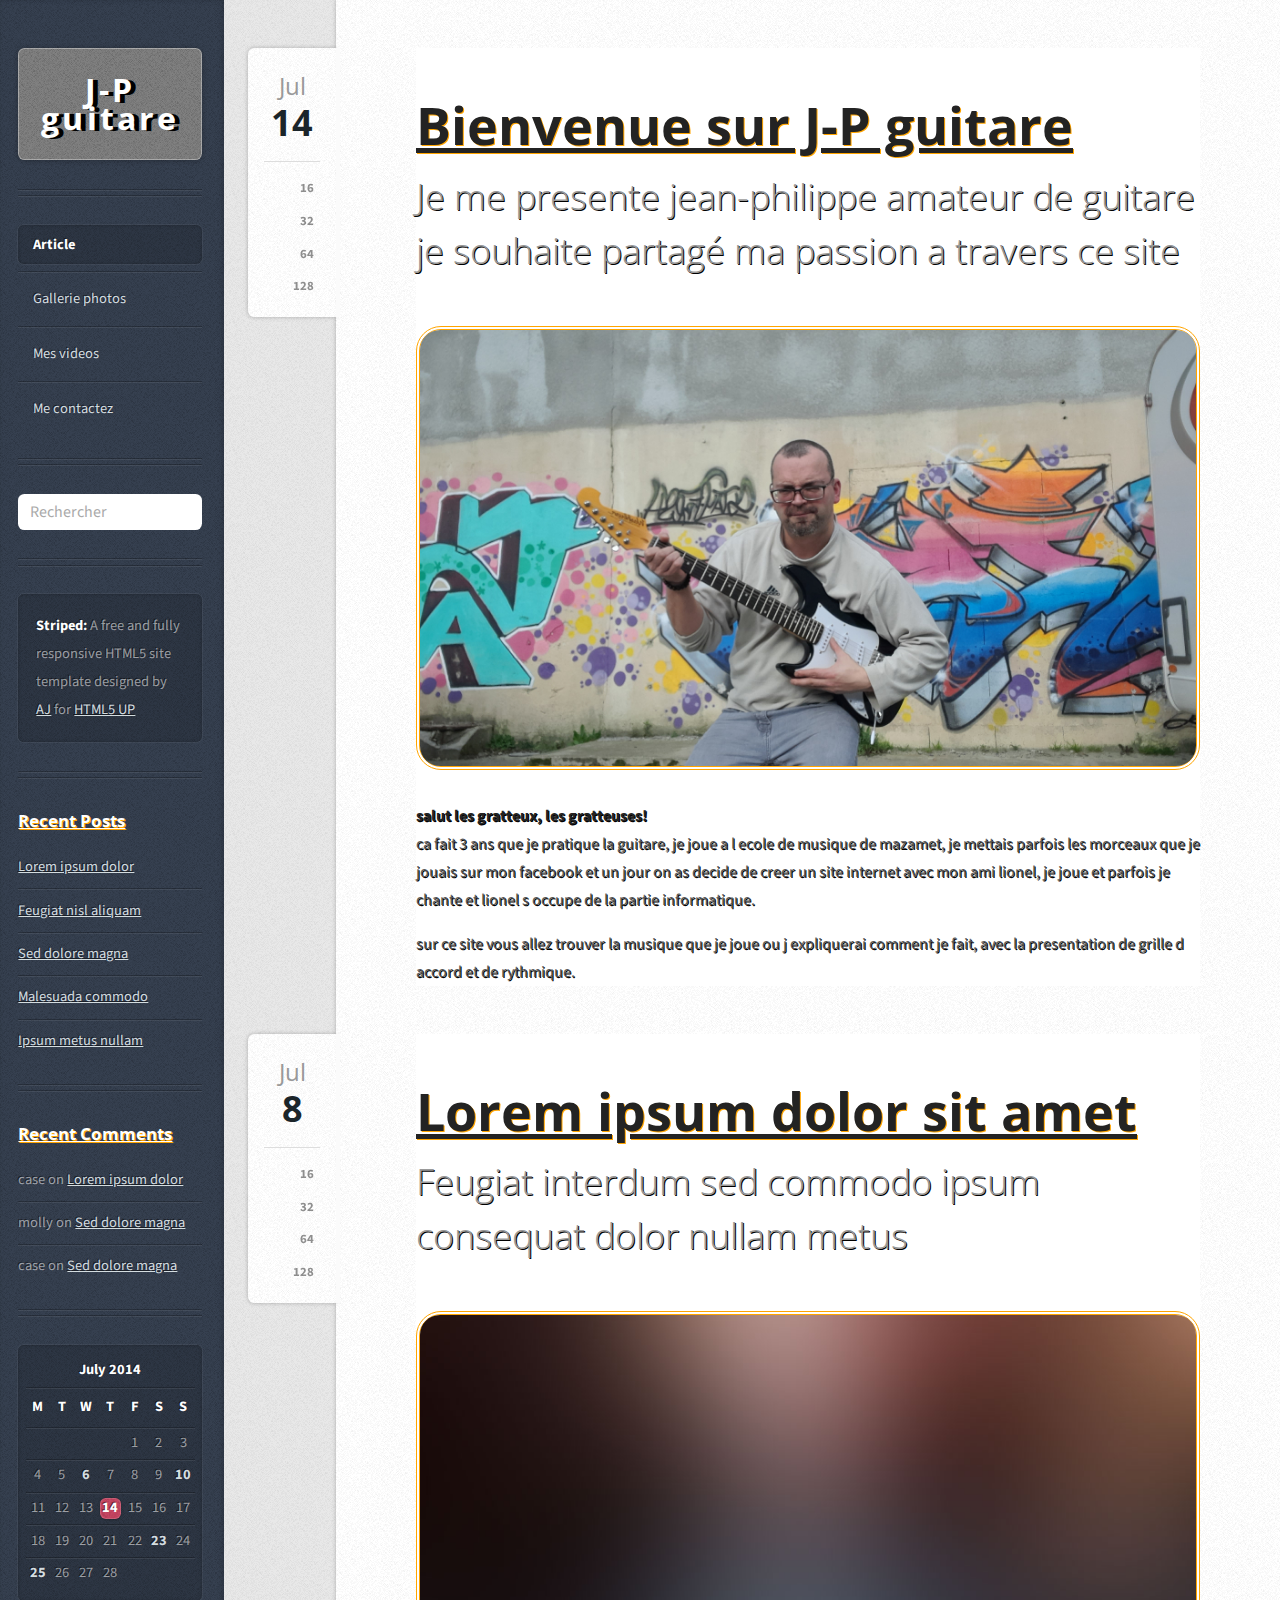
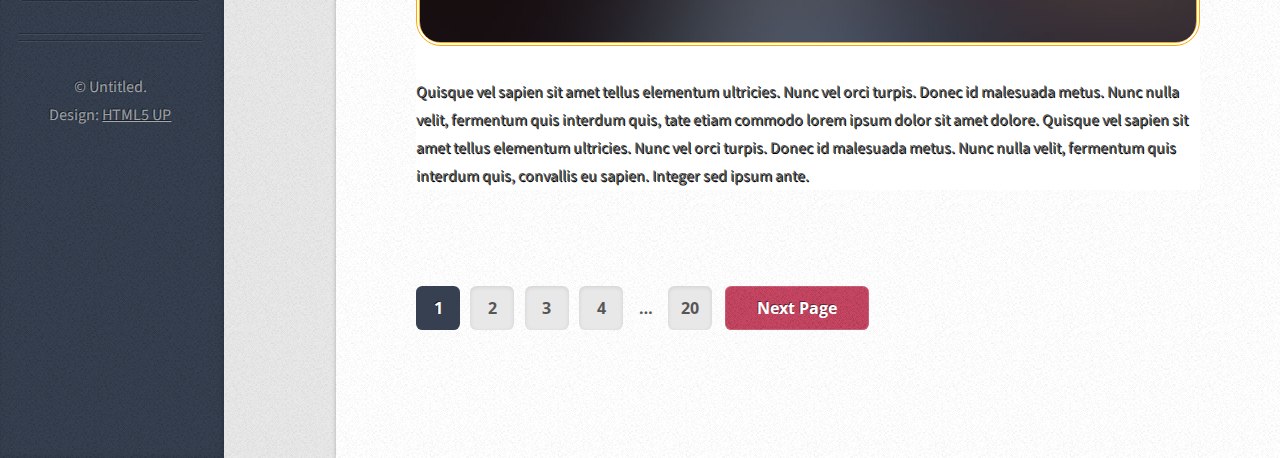
==== commit 80c7b609: "Add files via upload" ====
--- a/index.html
+++ b/index.html
@@ -25,7 +25,7 @@
 									if they get too long. You can also remove the <p> entirely if you don't
 									need a subtitle.
 								-->
-								<h2><a href="#">Bienvenue sur J-P guitare</a></h2>
+								<h2><a href="index.html">Bienvenue sur J-P guitare</a></h2>
 								<p>Je me presente jean-philippe amateur de guitare<br> je souhaite partagé ma passion a travers ce site</p>
 							</header>
 							<div class="info">
@@ -48,16 +48,12 @@
 									<li><a href="#" class="icon brands fa-facebook-f">128</a></li>
 								</ul>
 							</div>
-							<a href="#" class="image featured"><img src="index_images_pic01.jpg" alt="" /></a>
-							<p>
-								<strong>Hello!</strong> You're looking at <strong>Striped</strong>, a fully responsive HTML5 site template designed by <a href="http://twitter.com/ajlkn">AJ</a>
-								for <a href="http://html5up.net">HTML5 UP</a> It features a clean, minimalistic design, styling for all basic page elements (including blockquotes, tables and lists), a
-								repositionable sidebar (left or right), and HTML5/CSS3 code designed for quick and easy customization (see code comments for details).
-							</p>
-							<p>
-								Striped is released for free under the <a href="http://html5up.net/license">Creative Commons Attribution license</a> so feel free to use it for personal projects
-								or even commercial ones &ndash; just be sure to credit <a href="http://html5up.net">HTML5 UP</a> for the design. If you like what you see here, be sure to check out
-								<a href="http://html5up.net">HTML5 UP</a> for more cool designs or follow me on <a href="http://twitter.com/ajlkn">Twitter</a> for new releases and updates.
+							<a href="gallerie.html" class="image featured"><img src="index_images_pic01.jpg" alt="" /></a>
+							<p>
+								<strong>salut les gratteux, les gratteuses!</strong><br>ca fait 3 ans que je pratique la guitare, je joue a l ecole de musique de mazamet, je mettais parfois les morceaux que je jouais sur mon facebook et un jour on as decide de creer un site internet avec mon ami lionel, je joue et parfois je chante et lionel s occupe de la partie informatique.
+							</p>
+							<p>
+								sur ce site vous allez trouver la musique que je joue ou j expliquerai comment je fait, avec la presentation de grille d accord et de rythmique.
 							</p>
 						</article>
 
@@ -111,7 +107,7 @@
 				<!-- Nav -->
 					<nav id="nav">
 						<ul>
-							<li class="current"><a href="#">Latest Post</a></li>
+							<li class="current"><a href="#">Article</a></li>
 							<li><a href="gallerie.html">Gallerie photos</a></li>
 							<li><a href="#">Mes videos</a></li>
 							<li><a href="#">Me contactez</a></li>
@@ -121,7 +117,7 @@
 				<!-- Search -->
 					<section class="box search">
 						<form method="post" action="#">
-							<input type="text" class="text" name="search" placeholder="Search" />
+							<input type="text" class="text" name="search" placeholder="Rechercher" />
 						</form>
 					</section>
 
--- a/index_assets_css_main.css
+++ b/index_assets_css_main.css
@@ -84,7 +84,7 @@
 
 	body {
 		background-color: #e8e8e8;
-		background-image: url("images/bg02.png");
+		background-image: url("index_assets_css_images_bg02.png");
 		display: -moz-flex;
 		display: -webkit-flex;
 		display: -ms-flex;
@@ -121,7 +121,8 @@
 		font-family: 'Open Sans Condensed', sans-serif;
 		font-weight: 700;
 		color: #232323;
-		text-shadow: 2px 2px 0 orange;
+		text-shadow: 1px 1px 0 orange;
+		text-decoration: underline;
 	}
 
 	h2 a, h4 a, h5 a, h6 a {
@@ -1756,7 +1757,7 @@
 			display: block;
 			width: 100%;
 			margin: 0 0 2em 0;
-			border: 8px double orange;
+			border: 4px double orange;
 			border-radius: 25px;
 		}
 
@@ -1784,7 +1785,7 @@
 	.button {
 		cursor: pointer;
 		background-color: #c94663;
-		background-image: url("images/bg01.png");
+		background-image: url("index_assets_css_images_bg01.png");
 		border-radius: 0.4em;
 		text-align: center;
 		box-shadow: inset 0px 0px 0px 1px rgba(255, 255, 255, 0.15);
@@ -1894,7 +1895,7 @@
 			text-decoration: none;
 			color: inherit;
 			background-color: #e8e8e8;
-			background-image: url("images/bg02.png");
+			background-image: url("index_assets-css-images_bg02.png");
 			color: #565656;
 			margin: 0 0.4em 0 0;
 			border-radius: 0.4em;
@@ -1985,7 +1986,7 @@
 
 	.box.calendar td.today a {
 		background-color: #c94663;
-		background-image: url("images/bg01.png");
+		background-image: url("index_assets_css_images_bg01.png");
 		box-shadow: inset 0px 0px 0px 1px rgba(255, 255, 255, 0.15), 0 0.025em 0.15em 0em rgba(0, 0, 0, 0.25);
 		color: #fff !important;
 	}
@@ -2209,7 +2210,7 @@
 		top: 0;
 		width: 100%;
 		z-index: 10001;
-		background: #364050 url("images/bg01.png");
+		background: #364050 url("index_assets_css_images_bg01.png");
 	}
 
 		#titleBar .title {
@@ -2262,7 +2263,7 @@
 				width: 50px;
 				height: 30px;
 				line-height: 30px;
-				background: #c94663 url("images/bg01.png");
+				background: #c94663 url("index_assets_css_images_bg01.png");
 				border-radius: 5px;
 				color: #fff;
 				text-align: center;
@@ -2280,7 +2281,7 @@
 		text-shadow: -1px -1px 0px rgba(0, 0, 0, 0.5);
 		width: 14em;
 		padding: 3em 1.35em 1em 1.15em;
-		background: #364050 url("images/bg01.png");
+		background: #364050 url("index_assets_css_images_bg01.png");
 		overflow-y: auto;
 		left: 0;
 		box-shadow: inset -0.1em 0em 0.35em 0em rgba(0, 0, 0, 0.15);
@@ -2339,8 +2340,8 @@
 
 	#content {
 		position: relative;
-		background-color: beige;
-		background-image: url("images/bg02.png");
+		background-color: white;
+		background-image: url("index_assets_css_images_bg02.png");
 		width: 100%;
 		-moz-flex-grow: 1;
 		-webkit-flex-grow: 1;
@@ -2514,14 +2515,15 @@
 
 				#logo a {
 					display: block;
-					background-color: #c94663;
-					background-image: url("images/bg01.png");
+					background-color: grey;
+					background-image: url("index_assets_css_images_bg01.png");
 					padding: 0.875em 0.25em;
 					border-radius: 0.2em;
 					text-align: center;
-					box-shadow: inset 0px 0px 0px 1px rgba(255, 255, 255, 0.15), 0 0.025em 0.15em 0em rgba(0, 0, 0, 0.25);
+					box-shadow: inset 0px 0px 0px 1px rgba(255, 255, 255, 0.35), 0 0.025em 0.15em 0em rgba(0, 0, 0, 0.25);
 					text-decoration: none;
 					color: #fff;
+					text-shadow: 5px 1px 0 black;
 				}
 
 		/* Content */
@@ -2601,7 +2603,7 @@
 				width: 5.5em;
 				overflow: hidden;
 				background-color: #fff;
-				background-image: url("images/bg02.png");
+				background-image: url("index_assets_css_images_bg02.png");
 				left: -10.5em;
 				top: 0;
 				padding: 1.5em 1em 1.5em 1em;
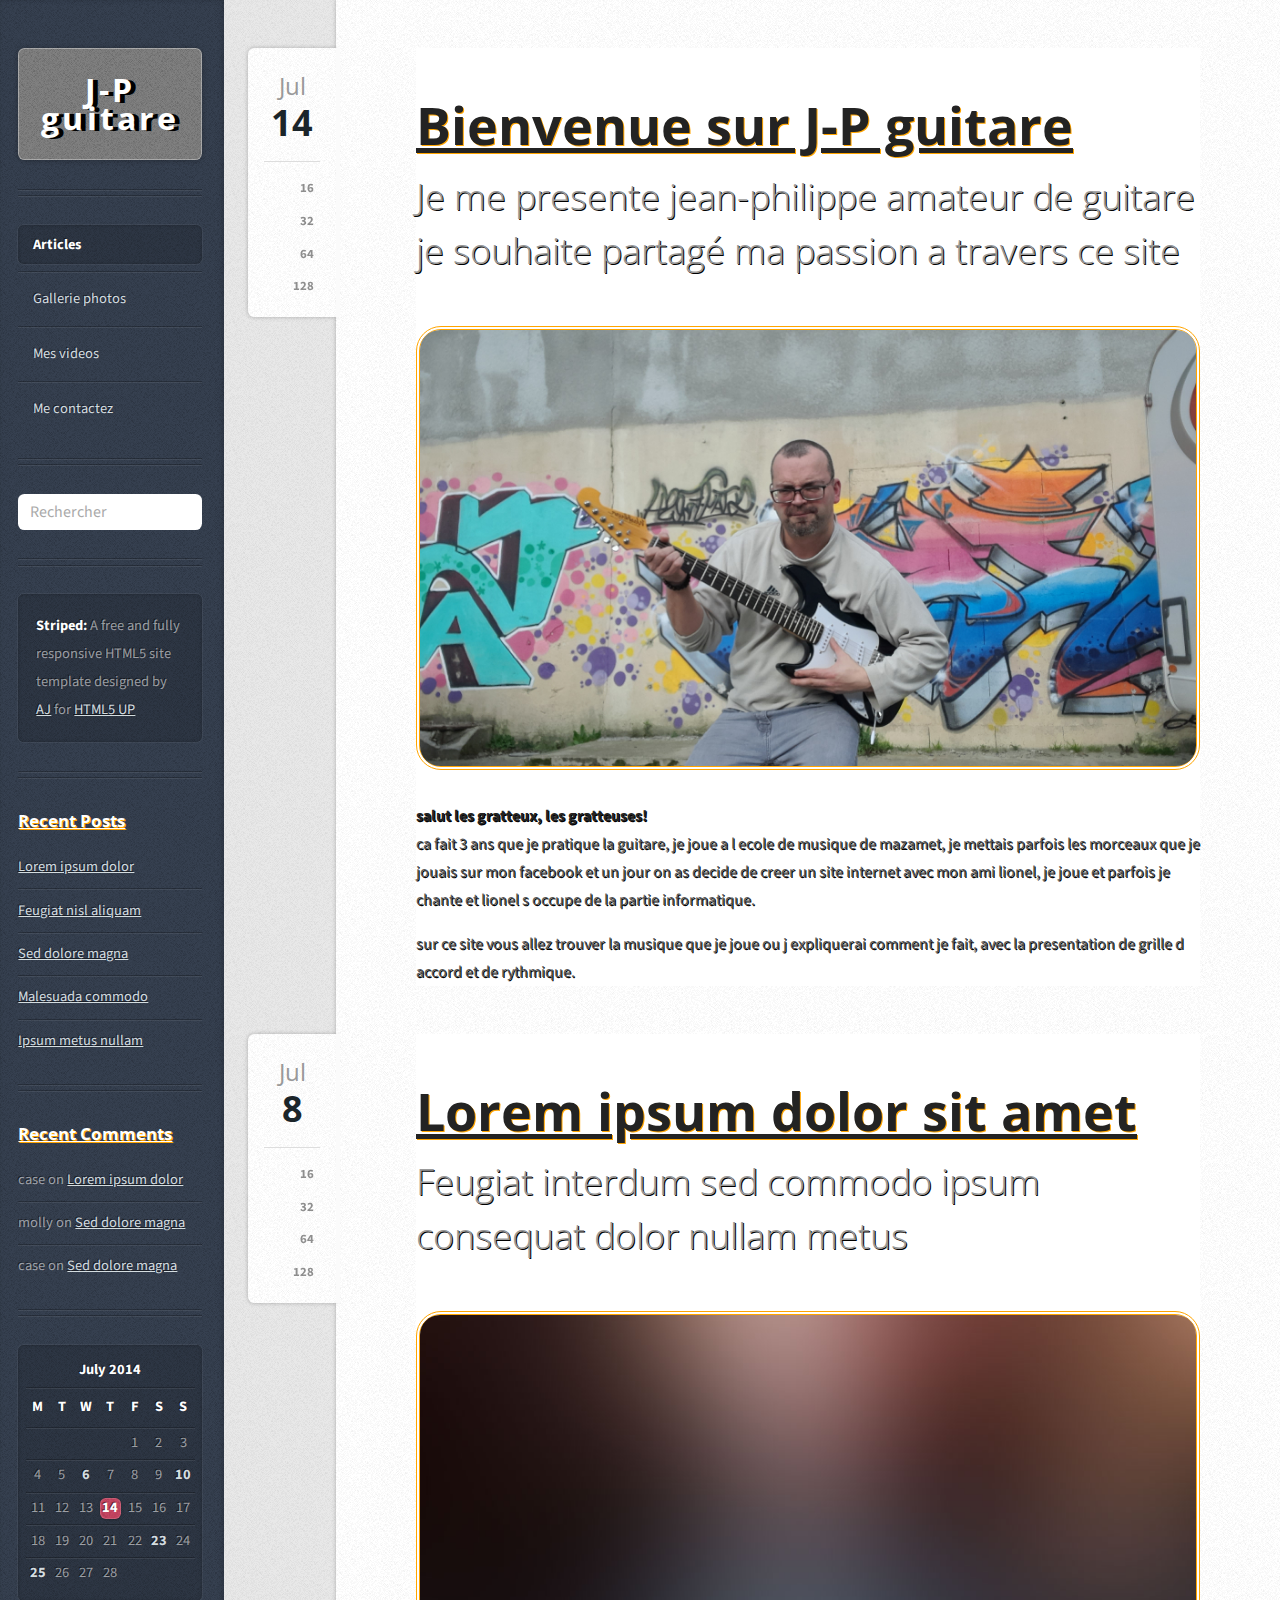
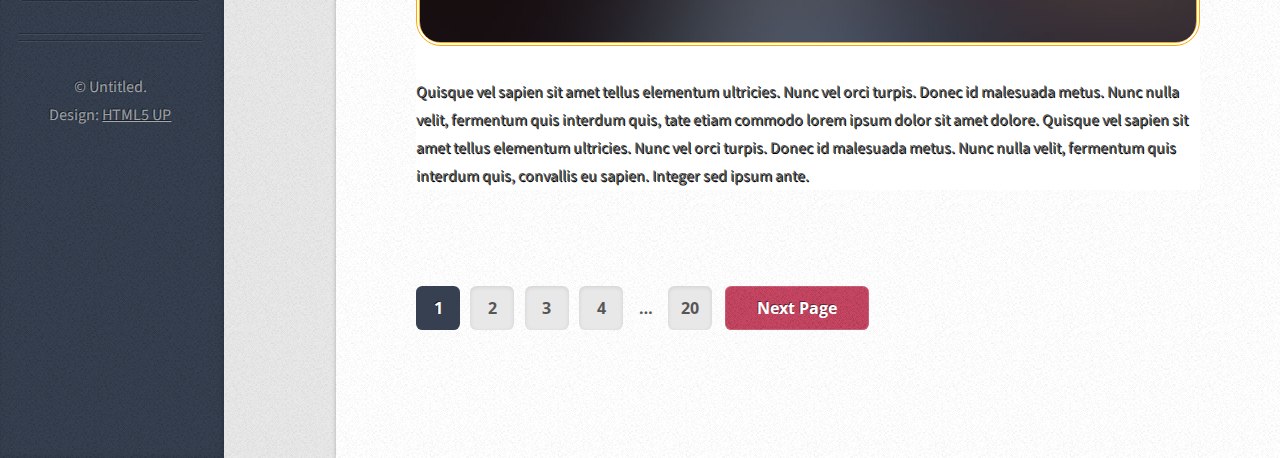
==== commit fc2d0a13: "Add files via upload" ====
--- a/index.html
+++ b/index.html
@@ -107,7 +107,7 @@
 				<!-- Nav -->
 					<nav id="nav">
 						<ul>
-							<li class="current"><a href="#">Article</a></li>
+							<li class="current"><a href="#">Articles</a></li>
 							<li><a href="gallerie.html">Gallerie photos</a></li>
 							<li><a href="#">Mes videos</a></li>
 							<li><a href="#">Me contactez</a></li>
